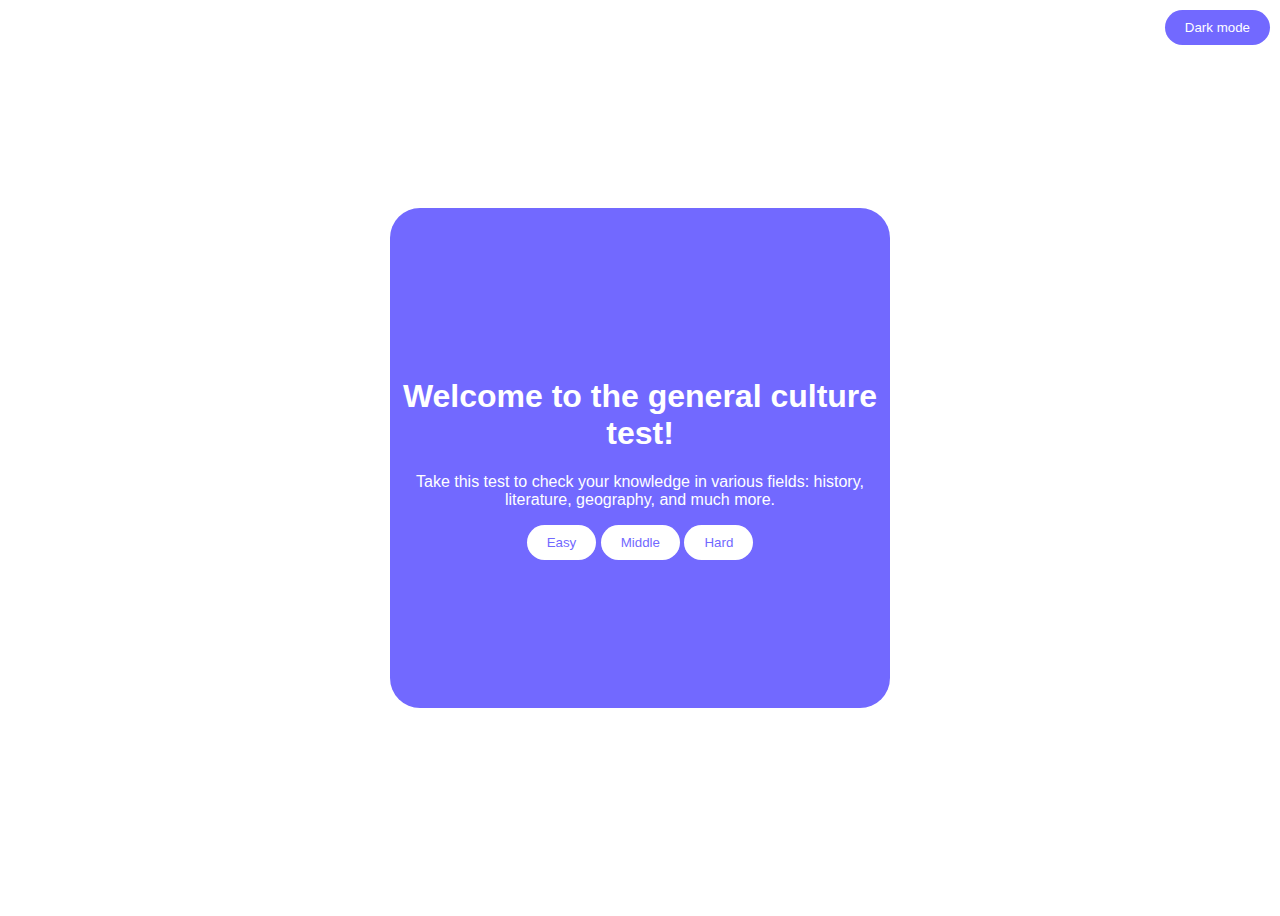
==== index.html @ 6725f70d "Add files via upload" ====
<!DOCTYPE html>
<html lang="en">
<head>
    <meta charset="UTF-8">
    <meta http-equiv="X-UA-Compatible" content="IE=edge">
    <meta name="viewport" content="width=device-width, initial-scale=1.0">
    <link rel="stylesheet" href="style.css">
    <title>Task-1</title>
</head>
<body>
    <button class="theme-toggle-button">Dark mode</button>
    <div class="window">
        <div class="window__title">
            <h1>Welcome to the general culture test!</h1>
            <p>Take this test to check your knowledge in various fields: history, literature, geography, and much more.</p>
        </div>
        <div class="window__start">
            <button class="window__btn easy-btn" onclick="startQuizWithArray(quizData)">Easy</button>
            <button class="window__btn medium-btn" onclick="startQuizWithArray(mediumQuizData)">Middle</button>
            <button class="window__btn hard-btn" onclick="startQuizWithArray(hardQuizData)">Hard</button>  
        </div>
        <div class="quiz-container" style="display:none;">
            <progress class="progress-bar" value="0" max="100"></progress>
            <div class="timer"></div>
            <div class="question"></div>
            <div class="options"></div> 
            <div class="score"></div>
            <div class="result"></div>
            
            <button class="next-btn" onclick="nextQuestion()">Next Question</button>
            <button class="restart-btn" onclick="restartQuiz()">Restart Quiz</button>
        </div>        
    </div>
    <script src="index.js"></script>
</body>
</html>
---- style.css ----
* {
  box-sizing: border-box;
}

:root {
  --background-color: #fff;
  --window-color: #7269FF;
  --text-color: #fff;
}

.dark-theme body {
  --background-color: #0F0B21;
  --window-color: #d4aedb;
  --text-color: #fff;
}

.dark-theme body {
  background-color: var(--background-color);
  color: var(--text-color);
}
.window__title{
  color: var(--background-color);
}
.options, .question{
  color: var(--background-color);
}
.hidden {
  display: none;
}
body {
  font-family: sans-serif;
  background: var(--background-color);
  display: flex;
  justify-content: center;
  align-items: center;
  height: 100vh;
}
.timer{
  color: var(--background-color);
  margin-bottom: 10px;
  text-align: center;
}
.window {
  width: 500px;
height: 500px;
border-radius: 30px;
background-color: var(--window-color);
display: flex;
flex-direction: column;
justify-content: center;
align-items: center;
position: relative; 
}
.option{
  border: 3px solid var(--background-color);
  border-radius: 50px;
  text-align: center;
  margin: 10px 0;

}
.options{
  margin-bottom: 20px;
}
.window__btn,
.restart-btn {
  background-color: var(--background-color);
  color: var(--window-color);
  padding: 10px 20px;
  border: none;
  border-radius: 50px;
  cursor: pointer;
  margin: 0 auto;
}

.next-btn {
  background-color: var(--background-color);
  color: var(--window-color);
  padding: 10px 20px; 
  border: none;
  border-radius: 50px;
  cursor: pointer;
  margin: 0 auto;
}

h1,
p {
  text-align: center;
}

.theme-toggle-button{
  position: absolute; 
  top: 10px; 
  right: 10px; 
  background-color: var(--window-color);
  color: var(--background-color);
  padding: 10px 20px;
  border: none;
  border-radius: 50px;
  cursor: pointer;
}

.progress-bar {
  width: 3%;
  height: 20px;
  margin-bottom: 10px;
  overflow: hidden;
  border-radius: 50px;
  transition: width 0.5s ease; 
}

.progress-bar::-webkit-progress-bar {background-color: var(--background-color); width: 100%;}
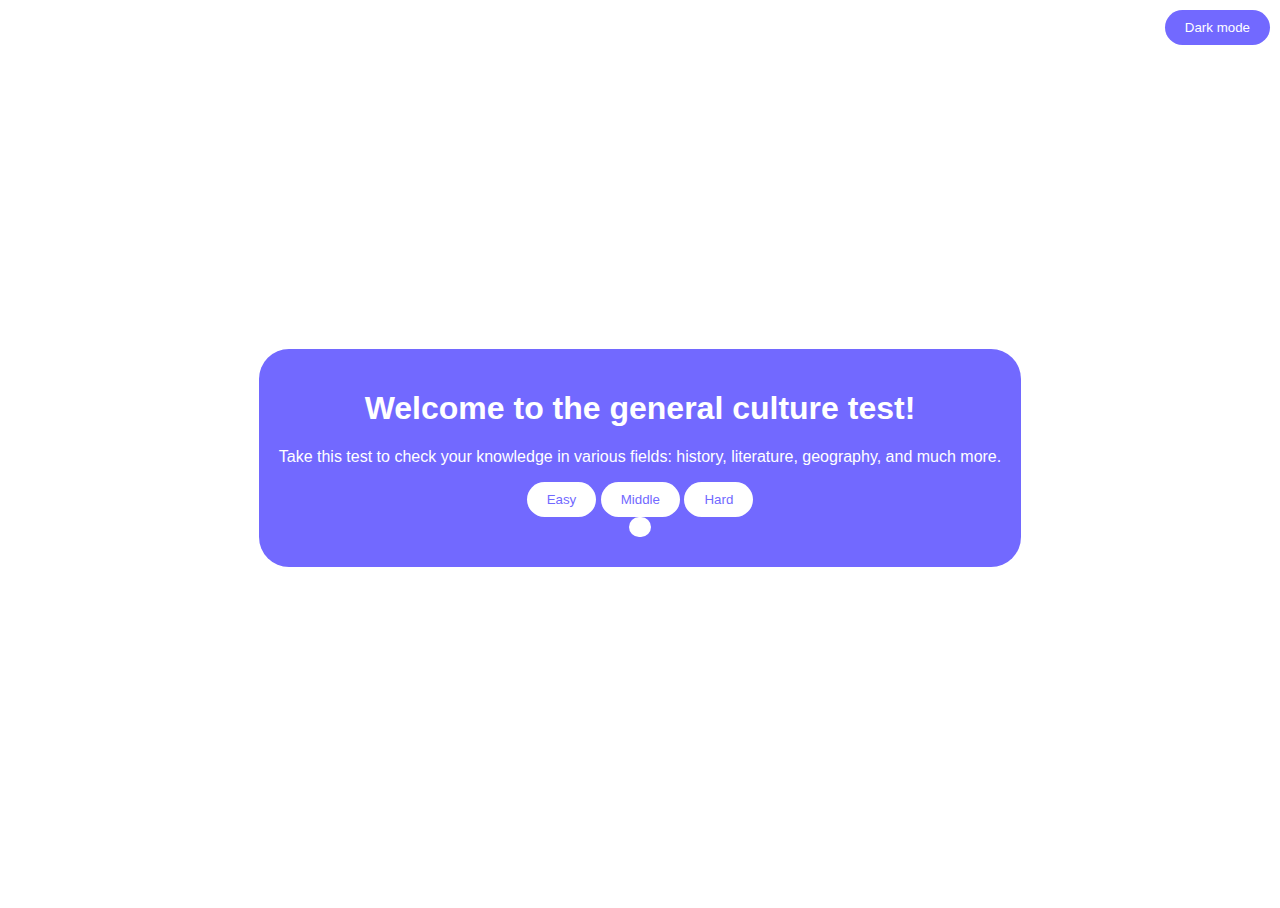
==== commit 53541066: "latest update" ====
--- a/index.html
+++ b/index.html
@@ -5,32 +5,37 @@
     <meta http-equiv="X-UA-Compatible" content="IE=edge">
     <meta name="viewport" content="width=device-width, initial-scale=1.0">
     <link rel="stylesheet" href="style.css">
-    <title>Task-1</title>
+    <title>Quiz</title>
 </head>
 <body>
-    <button class="theme-toggle-button">Dark mode</button>
-    <div class="window">
-        <div class="window__title">
-            <h1>Welcome to the general culture test!</h1>
-            <p>Take this test to check your knowledge in various fields: history, literature, geography, and much more.</p>
-        </div>
-        <div class="window__start">
-            <button class="window__btn easy-btn" onclick="startQuizWithArray(quizData)">Easy</button>
-            <button class="window__btn medium-btn" onclick="startQuizWithArray(mediumQuizData)">Middle</button>
-            <button class="window__btn hard-btn" onclick="startQuizWithArray(hardQuizData)">Hard</button>  
-        </div>
-        <div class="quiz-container" style="display:none;">
-            <progress class="progress-bar" value="0" max="100"></progress>
-            <div class="timer"></div>
-            <div class="question"></div>
-            <div class="options"></div> 
-            <div class="score"></div>
-            <div class="result"></div>
-            
-            <button class="next-btn" onclick="nextQuestion()">Next Question</button>
-            <button class="restart-btn" onclick="restartQuiz()">Restart Quiz</button>
-        </div>        
-    </div>
-    <script src="index.js"></script>
+    <header>
+        <button class="theme-toggle-button">Dark mode</button>
+    </header>
+
+    <main>
+        <section class="window">
+            <div class="window__title">
+                <h1>Welcome to the general culture test!</h1>
+                <p>Take this test to check your knowledge in various fields: history, literature, geography, and much more.</p>
+            </div>
+            <div class="window__start">
+                <button class="window__btn easy-btn" onclick="startQuizWithArray(quizData)">Easy</button>
+                <button class="window__btn medium-btn" onclick="startQuizWithArray(mediumQuizData)">Middle</button>
+                <button class="window__btn hard-btn" onclick="startQuizWithArray(hardQuizData)">Hard</button>  
+            </div>
+            <progress class="progress-bar" value="0" max="100" ></progress>
+            <div class="quiz-container" style="display:none;">
+                <div class="timer"></div>
+                <div class="question"></div>
+                <div class="options"></div> 
+                <div class="score"></div>
+                <div class="result"></div>
+                
+                <button class="next-btn" onclick="nextQuestion()">Next Question</button>
+                <button class="restart-btn" onclick="restartQuiz()">Restart Quiz</button>
+            </div>        
+        </section>
+    </main>
+    <script src="script.js"></script>
 </body>
 </html>--- a/style.css
+++ b/style.css
@@ -27,13 +27,15 @@
 .hidden {
   display: none;
 }
+html, body {
+  height: 100%;
+  font-family: sans-serif;
+}
 body {
-  font-family: sans-serif;
   background: var(--background-color);
   display: flex;
   justify-content: center;
   align-items: center;
-  height: 100vh;
 }
 .timer{
   color: var(--background-color);
@@ -41,15 +43,14 @@
   text-align: center;
 }
 .window {
-  width: 500px;
-height: 500px;
-border-radius: 30px;
-background-color: var(--window-color);
-display: flex;
-flex-direction: column;
-justify-content: center;
-align-items: center;
-position: relative; 
+  border-radius: 30px;
+  background-color: var(--window-color);
+  display: flex;
+  flex-direction: column;
+  justify-content: center;
+  align-items: center;
+  padding: 20px;
+  box-sizing: border-box;
 }
 .option{
   border: 3px solid var(--background-color);
@@ -60,6 +61,7 @@
 }
 .options{
   margin-bottom: 20px;
+  text-align: center;
 }
 .window__btn,
 .restart-btn {
@@ -87,6 +89,11 @@
   text-align: center;
 }
 
+.quiz-container{
+  width: 300px;
+  text-align: center;
+}
+
 .theme-toggle-button{
   position: absolute; 
   top: 10px; 
